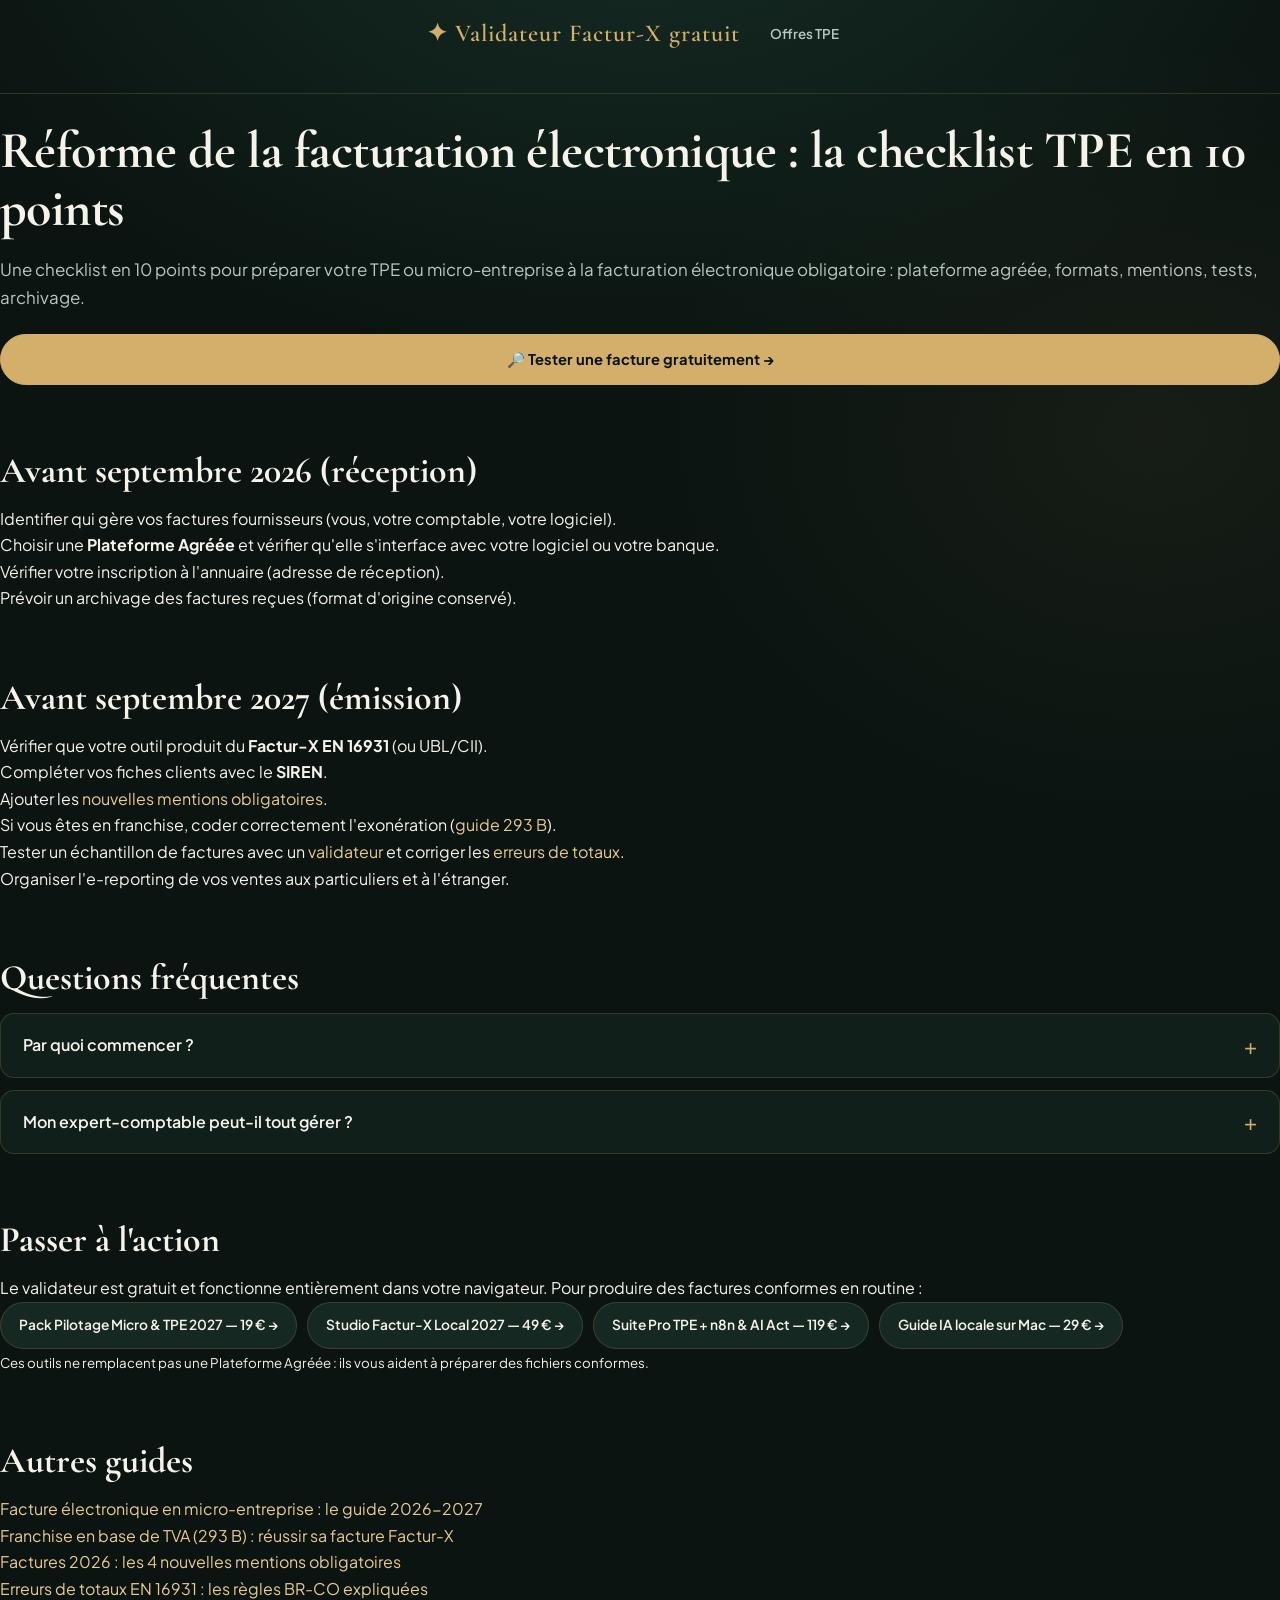
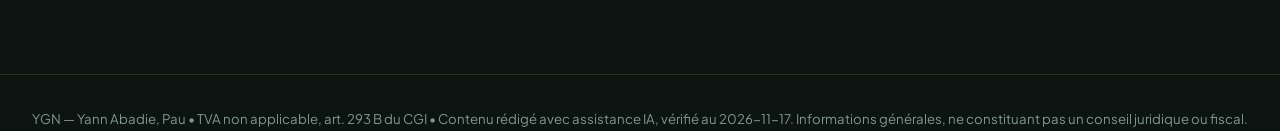
==== checklist-reforme-facturation-electronique-tpe.html @ a92aa613 "feat: validateur Factur-X gratuit 2026/2027" ====
<!DOCTYPE html>
<html lang="fr">
<head>
  <meta charset="UTF-8" />
  <meta name="viewport" content="width=device-width, initial-scale=1.0" />
  <title>Checklist réforme facturation électronique pour TPE (10 points)</title>
  <meta name="description" content="Une checklist en 10 points pour préparer votre TPE ou micro-entreprise à la facturation électronique obligatoire : plateforme agréée, formats, mentions, tests, archivage." />
  <link rel="canonical" href="https://yannabadie.github.io/validateur-factur-x/checklist-reforme-facturation-electronique-tpe.html" />
  <meta property="og:type" content="article" />
  <meta property="og:title" content="Checklist réforme facturation électronique pour TPE (10 points)" />
  <meta property="og:description" content="Une checklist en 10 points pour préparer votre TPE ou micro-entreprise à la facturation électronique obligatoire : plateforme agréée, formats, mentions, tests, archivage." />
  <meta property="og:url" content="https://yannabadie.github.io/validateur-factur-x/checklist-reforme-facturation-electronique-tpe.html" />
  <link rel="stylesheet" href="./studio_seo.css" />
  <style>.nav-inner{display:flex;flex-wrap:wrap;gap:1rem;align-items:center;justify-content:space-between;max-width:1100px;margin:0 auto;padding:.9rem 1.2rem}.nav-inner a{text-decoration:none;font-weight:600}</style>
  <script type="application/ld+json">{"@context": "https://schema.org", "@type": "Article", "headline": "Réforme de la facturation électronique : la checklist TPE en 10 points", "description": "Une checklist en 10 points pour préparer votre TPE ou micro-entreprise à la facturation électronique obligatoire : plateforme agréée, formats, mentions, tests, archivage.", "inLanguage": "fr-FR", "dateModified": "2026-11-17", "url": "https://yannabadie.github.io/validateur-factur-x/checklist-reforme-facturation-electronique-tpe.html", "author": {"@type": "Person", "name": "Yann Abadie"}, "publisher": {"@type": "Organization", "name": "YGN"}}</script>
  <script type="application/ld+json">{"@context": "https://schema.org", "@type": "FAQPage", "mainEntity": [{"@type": "Question", "name": "Par quoi commencer ?", "acceptedAnswer": {"@type": "Answer", "text": "Par le choix de la Plateforme Agréée, indispensable dès la réception en septembre 2026, puis par un test de vos factures actuelles."}}, {"@type": "Question", "name": "Mon expert-comptable peut-il tout gérer ?", "acceptedAnswer": {"@type": "Answer", "text": "Souvent oui via sa propre plateforme ; vérifiez avec lui le format produit par votre outil de facturation."}}]}</script>
</head>
<body>
  <header class="site-header"><nav class="nav-inner">
    <a class="brand-link" href="./">✦ Validateur Factur-X gratuit</a>
    <a class="nav-link" href="./#section-b2b-offers">Offres TPE</a>
  </nav></header>
  <main>
    <section class="product-hero" style="display:block">
      <h1>Réforme de la facturation électronique : la checklist TPE en 10 points</h1>
      <p class="lead">Une checklist en 10 points pour préparer votre TPE ou micro-entreprise à la facturation électronique obligatoire : plateforme agréée, formats, mentions, tests, archivage.</p>
      <div class="btn-row"><a class="btn-primary" href="./">🔎 Tester une facture gratuitement →</a></div>
    </section>
      <section class="section-block"><h2>Avant septembre 2026 (réception)</h2><ol><li>Identifier qui gère vos factures fournisseurs (vous, votre comptable, votre logiciel).</li><li>Choisir une <strong>Plateforme Agréée</strong> et vérifier qu'elle s'interface avec votre logiciel ou votre banque.</li><li>Vérifier votre inscription à l'annuaire (adresse de réception).</li><li>Prévoir un archivage des factures reçues (format d'origine conservé).</li></ol></section>
      <section class="section-block"><h2>Avant septembre 2027 (émission)</h2><ol start="5"><li>Vérifier que votre outil produit du <strong>Factur-X EN 16931</strong> (ou UBL/CII).</li><li>Compléter vos fiches clients avec le <strong>SIREN</strong>.</li><li>Ajouter les <a href="./mentions-obligatoires-facture-2026.html">nouvelles mentions obligatoires</a>.</li><li>Si vous êtes en franchise, coder correctement l'exonération (<a href="./franchise-tva-293b-factur-x.html">guide 293 B</a>).</li><li>Tester un échantillon de factures avec un <a href="./">validateur</a> et corriger les <a href="./erreurs-calcul-totaux-en16931-br-co.html">erreurs de totaux</a>.</li><li>Organiser l'e-reporting de vos ventes aux particuliers et à l'étranger.</li></ol></section>
    <section class="section-block"><h2>Questions fréquentes</h2>
      <div class="faq-list">
        <details class="faq-item"><summary>Par quoi commencer ?</summary><p>Par le choix de la Plateforme Agréée, indispensable dès la réception en septembre 2026, puis par un test de vos factures actuelles.</p></details>
        <details class="faq-item"><summary>Mon expert-comptable peut-il tout gérer ?</summary><p>Souvent oui via sa propre plateforme ; vérifiez avec lui le format produit par votre outil de facturation.</p></details>
      </div>
    </section>
    <section class="section-block"><h2>Passer à l'action</h2>
      <p>Le validateur est gratuit et fonctionne entièrement dans votre navigateur. Pour produire des factures conformes en routine :</p>
      <div class="btn-row">
          <a class="btn-secondary" href="https://buy.stripe.com/3cIaEWfnS8ifbTBdXH2cg05" target="_blank" rel="noopener">Pack Pilotage Micro &amp; TPE 2027 — 19 € →</a>
          <a class="btn-secondary" href="https://buy.stripe.com/4gMcN40sY41Zf5N1aV2cg06" target="_blank" rel="noopener">Studio Factur-X Local 2027 — 49 € →</a>
          <a class="btn-secondary" href="https://buy.stripe.com/aFa8wO0sY1TRbTB1aV2cg07" target="_blank" rel="noopener">Suite Pro TPE + n8n &amp; AI Act — 119 € →</a>
          <a class="btn-secondary" href="https://buy.stripe.com/14A14m5NigOLcXF7zj2cg03" target="_blank" rel="noopener">Guide IA locale sur Mac — 29 € →</a>
      </div>
      <p><small>Ces outils ne remplacent pas une Plateforme Agréée : ils vous aident à préparer des fichiers conformes.</small></p>
    </section>
    <section class="section-block"><h2>Autres guides</h2>
      <ul>
          <li><a href="./facture-electronique-micro-entreprise-2027.html">Facture électronique en micro-entreprise : le guide 2026-2027</a></li>
          <li><a href="./franchise-tva-293b-factur-x.html">Franchise en base de TVA (293 B) : réussir sa facture Factur-X</a></li>
          <li><a href="./mentions-obligatoires-facture-2026.html">Factures 2026 : les 4 nouvelles mentions obligatoires</a></li>
          <li><a href="./erreurs-calcul-totaux-en16931-br-co.html">Erreurs de totaux EN 16931 : les règles BR-CO expliquées</a></li>
      </ul>
    </section>
  </main>
  <footer class="site-footer"><p>YGN — Yann Abadie, Pau • TVA non applicable, art. 293 B du CGI • Contenu rédigé avec assistance IA, vérifié au 2026-11-17. Informations générales, ne constituant pas un conseil juridique ou fiscal.</p></footer>
</body>
</html>
---- studio_seo.css ----
/* YGN Studio — Luxury Dark-Emerald & Champagne Gold Conversion Design System */
@import url('https://fonts.googleapis.com/css2?family=Cormorant+Garamond:ital,wght@0,600;0,700;1,600&family=Plus+Jakarta+Sans:wght@400;500;600;700&display=swap');

:root {
  --bg-deep: #070e0c;
  --bg-base: #0b1411;
  --surface-1: #111f1a;
  --surface-2: #162822;
  --surface-3: #1c322a;
  --border-subtle: rgba(212, 175, 106, 0.18);
  --border-strong: rgba(212, 175, 106, 0.48);
  --gold: #d4af6a;
  --gold-bright: #e8cb92;
  --gold-tint: rgba(212, 175, 106, 0.11);
  --text-main: #f6f3eb;
  --text-soft: #b8c7c0;
  --text-muted: #82968e;
  --success: #7bd4a8;
  --danger: #f08c8c;
  --shadow-elevated: 0 22px 50px rgba(0, 0, 0, 0.45);
  --radius-lg: 20px;
  --radius-md: 14px;
  --radius-pill: 999px;
}

*, *::before, *::after {
  box-sizing: border-box;
  margin: 0;
  padding: 0;
}

html {
  scroll-behavior: smooth;
  -webkit-text-size-adjust: 100%;
}

body {
  font-family: 'Plus Jakarta Sans', system-ui, -apple-system, BlinkMacSystemFont, 'Segoe UI', sans-serif;
  background-color: var(--bg-base);
  background-image:
    radial-gradient(ellipse 85% 42% at 50% -8%, rgba(35, 76, 60, 0.44), transparent 70%),
    radial-gradient(ellipse 60% 35% at 90% 25%, rgba(212, 175, 106, 0.06), transparent 65%);
  color: var(--text-main);
  line-height: 1.66;
  min-height: 100vh;
}

/* Système Bilingue Instantané sans altération du display natif */
body:not(.en) [data-lang="en"] { display: none !important; }
body.en [data-lang="fr"] { display: none !important; }

a {
  color: var(--gold-bright);
  text-decoration: none;
  transition: color 0.18s ease, border-color 0.18s ease, background-color 0.18s ease, transform 0.18s ease;
}

a:hover {
  color: #fff;
}

img {
  max-width: 100%;
  display: block;
}

.topbar {
  background: linear-gradient(90deg, #0f1d18 0%, #172b24 50%, #0f1d18 100%);
  border-bottom: 1px solid var(--border-subtle);
  padding: 10px 20px;
  text-align: center;
  font-size: 0.83rem;
  font-weight: 500;
  letter-spacing: 0.02em;
  color: var(--gold-bright);
}

.container {
  max-width: 1200px;
  margin: 0 auto;
  padding: 28px 22px 76px;
}

/* Header & Navigation */
.site-header {
  display: flex;
  justify-content: space-between;
  align-items: center;
  gap: 18px;
  padding-bottom: 24px;
  margin-bottom: 28px;
  border-bottom: 1px solid var(--border-subtle);
  flex-wrap: wrap;
}

.brand-link {
  font-family: 'Cormorant Garamond', Georgia, serif;
  font-size: 1.52rem;
  font-weight: 700;
  color: var(--gold);
  letter-spacing: 0.04em;
  display: inline-flex;
  align-items: center;
  gap: 8px;
}

.brand-link:hover {
  color: var(--gold-bright);
}

.header-nav {
  display: flex;
  align-items: center;
  gap: 8px;
  flex-wrap: wrap;
}

.nav-link {
  font-size: 0.84rem;
  font-weight: 600;
  color: var(--text-soft);
  padding: 7px 13px;
  border-radius: var(--radius-pill);
  border: 1px solid transparent;
}

.nav-link:hover,
.nav-link.current {
  color: var(--text-main);
  background: var(--surface-2);
  border-color: var(--border-subtle);
}

.lang-switch {
  display: inline-flex;
  background: var(--surface-1);
  border: 1px solid var(--border-subtle);
  border-radius: var(--radius-pill);
  padding: 3px;
  gap: 3px;
}

.lang-switch button {
  background: transparent;
  color: var(--text-soft);
  border: none;
  padding: 6px 13px;
  border-radius: var(--radius-pill);
  cursor: pointer;
  font-family: inherit;
  font-weight: 600;
  font-size: 0.82rem;
  transition: background 0.18s ease, color 0.18s ease;
}

.lang-switch button.active {
  background: var(--gold);
  color: #09120f;
}

/* Fil d'Ariane (Breadcrumbs) */
.breadcrumb-bar {
  display: flex;
  justify-content: space-between;
  align-items: center;
  gap: 12px;
  flex-wrap: wrap;
  margin-bottom: 32px;
  padding: 11px 16px;
  background: rgba(17, 31, 26, 0.72);
  border: 1px solid var(--border-subtle);
  border-radius: var(--radius-md);
  font-size: 0.83rem;
  color: var(--text-muted);
}

.breadcrumb-trail {
  display: flex;
  align-items: center;
  gap: 8px;
  flex-wrap: wrap;
}

.breadcrumb-trail a {
  color: var(--text-soft);
  font-weight: 500;
}

.breadcrumb-trail a:hover {
  color: var(--gold-bright);
}

.sibling-pills {
  display: flex;
  align-items: center;
  gap: 8px;
  flex-wrap: wrap;
}

.sibling-pills a {
  font-size: 0.78rem;
  color: var(--gold-bright);
  background: var(--gold-tint);
  padding: 4px 10px;
  border-radius: var(--radius-pill);
  border: 1px solid rgba(212, 175, 106, 0.22);
}

.sibling-pills a:hover {
  background: rgba(212, 175, 106, 0.22);
}

/* Typographie Éditoriale */
.eyebrow {
  font-size: 0.76rem;
  font-weight: 700;
  text-transform: uppercase;
  letter-spacing: 0.12em;
  color: var(--gold);
  margin-bottom: 10px;
}

h1 {
  font-family: 'Cormorant Garamond', Georgia, serif;
  font-size: clamp(2.15rem, 4.1vw, 3.25rem);
  font-weight: 700;
  line-height: 1.12;
  letter-spacing: -0.01em;
  color: var(--text-main);
  margin-bottom: 16px;
}

h2 {
  font-family: 'Cormorant Garamond', Georgia, serif;
  font-size: clamp(1.65rem, 2.8vw, 2.25rem);
  font-weight: 700;
  line-height: 1.2;
  color: var(--text-main);
  margin-bottom: 14px;
}

h3 {
  font-family: 'Cormorant Garamond', Georgia, serif;
  font-size: 1.38rem;
  font-weight: 700;
  line-height: 1.28;
  color: var(--text-main);
  margin-bottom: 8px;
}

.lead {
  font-size: 1.06rem;
  color: var(--text-soft);
  line-height: 1.7;
  margin-bottom: 22px;
}

/* Hero Accueil */
.home-hero {
  text-align: center;
  max-width: 860px;
  margin: 8px auto 48px;
}

.trust-row {
  display: flex;
  justify-content: center;
  gap: 18px;
  flex-wrap: wrap;
  margin-top: 20px;
  font-size: 0.84rem;
  color: var(--text-soft);
}

.trust-item {
  display: inline-flex;
  align-items: center;
  gap: 7px;
  padding: 6px 14px;
  background: var(--surface-1);
  border: 1px solid var(--border-subtle);
  border-radius: var(--radius-pill);
}

.trust-dot {
  width: 7px;
  height: 7px;
  border-radius: 50%;
  background: var(--gold);
}

/* Grille Produits Vitrine */
.catalog-grid {
  display: grid;
  grid-template-columns: repeat(auto-fit, minmax(325px, 1fr));
  gap: 26px;
  margin-bottom: 56px;
}

.product-card {
  background: linear-gradient(180deg, var(--surface-1) 0%, #0e1a16 100%);
  border: 1px solid var(--border-subtle);
  border-radius: var(--radius-lg);
  overflow: hidden;
  display: flex;
  flex-direction: column;
  box-shadow: inset 0 1px 0 rgba(255, 255, 255, 0.04);
  transition: transform 0.22s ease, border-color 0.22s ease, box-shadow 0.22s ease;
}

.product-card:hover {
  transform: translateY(-4px);
  border-color: var(--border-strong);
  box-shadow: var(--shadow-elevated);
}

.card-media {
  position: relative;
  overflow: hidden;
  border-bottom: 1px solid var(--border-subtle);
  aspect-ratio: 1 / 1;
  background: var(--bg-deep);
}

.card-media img {
  width: 100%;
  height: 100%;
  object-fit: cover;
  transition: transform 0.35s ease;
}

.product-card:hover .card-media img {
  transform: scale(1.025);
}

.card-body {
  padding: 24px;
  display: flex;
  flex-direction: column;
  flex-grow: 1;
  gap: 12px;
}

.card-tag {
  font-size: 0.74rem;
  font-weight: 700;
  text-transform: uppercase;
  letter-spacing: 0.08em;
  color: var(--gold);
}

.card-body p {
  color: var(--text-soft);
  font-size: 0.93rem;
  flex-grow: 1;
}

.card-detail-link {
  font-size: 0.86rem;
  font-weight: 600;
  color: var(--gold-bright);
  display: inline-flex;
  align-items: center;
  gap: 6px;
  margin-top: 2px;
}

.card-detail-link:hover {
  text-decoration: underline;
}

.card-purchase {
  margin-top: 8px;
  padding-top: 16px;
  border-top: 1px solid var(--border-subtle);
  display: flex;
  flex-direction: column;
  gap: 10px;
}

.price-line {
  display: flex;
  justify-content: space-between;
  align-items: baseline;
  gap: 12px;
}

.price-tag {
  font-family: 'Cormorant Garamond', Georgia, serif;
  font-size: 2rem;
  font-weight: 700;
  color: #fff;
  line-height: 1;
}

.price-note {
  font-size: 0.76rem;
  color: var(--text-muted);
}

/* Boutons Checkout & Actions */
.btn-row {
  display: flex;
  gap: 10px;
  flex-wrap: wrap;
}

.btn-primary,
a.buy {
  display: inline-flex;
  align-items: center;
  justify-content: center;
  gap: 8px;
  background: var(--gold);
  color: #0b1411;
  font-weight: 700;
  font-size: 0.92rem;
  padding: 12px 20px;
  border-radius: var(--radius-pill);
  border: 1px solid var(--gold);
  cursor: pointer;
  text-align: center;
  flex: 1 1 auto;
}

.btn-primary:hover,
a.buy:hover {
  background: var(--gold-bright);
  border-color: var(--gold-bright);
  color: #070e0c;
  transform: translateY(-1px);
}

.btn-secondary {
  display: inline-flex;
  align-items: center;
  justify-content: center;
  gap: 8px;
  background: var(--surface-2);
  color: var(--text-main);
  font-weight: 600;
  font-size: 0.86rem;
  padding: 11px 18px;
  border-radius: var(--radius-pill);
  border: 1px solid var(--border-subtle);
  cursor: pointer;
  text-align: center;
}

.btn-secondary:hover {
  border-color: var(--gold);
  color: var(--gold-bright);
  background: var(--surface-3);
}

.btn-ghost {
  display: inline-flex;
  align-items: center;
  justify-content: center;
  gap: 6px;
  background: transparent;
  color: var(--text-soft);
  font-weight: 600;
  font-size: 0.82rem;
  padding: 8px 14px;
  border-radius: var(--radius-pill);
  border: 1px solid var(--border-subtle);
  cursor: pointer;
}

.btn-ghost:hover {
  color: var(--gold-bright);
  border-color: var(--gold);
}

/* Layout Page Produit SEO (Split Hero + Galerie) */
.product-hero {
  display: grid;
  grid-template-columns: minmax(300px, 500px) 1fr;
  gap: 42px;
  align-items: start;
  margin-bottom: 64px;
}

.gallery-panel {
  position: sticky;
  top: 24px;
}

.main-preview-frame {
  border-radius: var(--radius-lg);
  overflow: hidden;
  border: 1px solid var(--border-strong);
  background: var(--bg-deep);
  box-shadow: var(--shadow-elevated);
  cursor: zoom-in;
  position: relative;
}

.main-preview-frame img {
  width: 100%;
  aspect-ratio: 1 / 1;
  object-fit: cover;
}

.zoom-hint {
  position: absolute;
  bottom: 14px;
  left: 14px;
  background: rgba(9, 17, 14, 0.84);
  border: 1px solid var(--border-subtle);
  color: var(--text-soft);
  font-size: 0.75rem;
  padding: 5px 11px;
  border-radius: var(--radius-pill);
  pointer-events: none;
}

.thumb-strip {
  display: grid;
  grid-template-columns: repeat(3, 1fr);
  gap: 12px;
  margin-top: 14px;
}

.thumb-btn {
  border: 1px solid var(--border-subtle);
  border-radius: 12px;
  overflow: hidden;
  background: var(--surface-1);
  padding: 0;
  cursor: pointer;
  opacity: 0.72;
  transition: opacity 0.18s ease, border-color 0.18s ease, transform 0.18s ease;
}

.thumb-btn:hover,
.thumb-btn.active {
  opacity: 1;
  border-color: var(--gold);
  transform: translateY(-2px);
}

.thumb-btn img {
  width: 100%;
  aspect-ratio: 1 / 1;
  object-fit: cover;
}

/* Carte d'achat sur Landing Page */
.buy-box {
  background: linear-gradient(180deg, var(--surface-2) 0%, var(--surface-1) 100%);
  border: 1px solid var(--border-strong);
  border-radius: var(--radius-lg);
  padding: 26px;
  margin: 24px 0;
  box-shadow: var(--shadow-elevated);
}

.buy-box-header {
  display: flex;
  justify-content: space-between;
  align-items: baseline;
  flex-wrap: wrap;
  gap: 12px;
  margin-bottom: 18px;
  padding-bottom: 16px;
  border-bottom: 1px solid var(--border-subtle);
}

.buy-box-price {
  font-family: 'Cormorant Garamond', Georgia, serif;
  font-size: 2.65rem;
  font-weight: 700;
  color: #fff;
  line-height: 1;
}

.buy-box-tax {
  font-size: 0.8rem;
  color: var(--gold-bright);
  font-weight: 600;
}

.checkout-stack {
  display: flex;
  flex-direction: column;
  gap: 11px;
}

.mor-note {
  font-size: 0.78rem;
  color: var(--text-muted);
  margin-top: 10px;
  line-height: 1.5;
}

.spec-chips {
  display: flex;
  flex-wrap: wrap;
  gap: 8px;
  margin-top: 16px;
}

.spec-chip {
  font-size: 0.79rem;
  color: var(--text-soft);
  background: rgba(255, 255, 255, 0.03);
  border: 1px solid var(--border-subtle);
  padding: 5px 12px;
  border-radius: var(--radius-pill);
}

/* Sections Éditoriales : What's Inside / Bénéfices */
.section-block {
  margin-bottom: 64px;
}

.section-header {
  max-width: 760px;
  margin-bottom: 28px;
}

.inside-grid {
  display: grid;
  grid-template-columns: repeat(auto-fit, minmax(270px, 1fr));
  gap: 20px;
}

.inside-item {
  background: var(--surface-1);
  border: 1px solid var(--border-subtle);
  border-radius: var(--radius-md);
  padding: 22px;
}

.inside-num {
  font-family: 'Cormorant Garamond', Georgia, serif;
  font-size: 1.5rem;
  font-weight: 700;
  color: var(--gold);
  margin-bottom: 6px;
}

.inside-item p {
  font-size: 0.92rem;
  color: var(--text-soft);
}

/* Bannière B2B FacturKit 2027 & Pass Annuel 365 */
.b2b-banner {
  background: linear-gradient(135deg, #13251e 0%, #1b332a 55%, #12211b 100%);
  border: 1px solid var(--border-strong);
  border-radius: var(--radius-lg);
  padding: 34px;
  margin-bottom: 60px;
  display: grid;
  grid-template-columns: 1.35fr 1fr;
  gap: 28px;
  align-items: center;
  box-shadow: var(--shadow-elevated);
}

.b2b-offers-mini {
  display: flex;
  flex-direction: column;
  gap: 12px;
}

a.mini-offer-row { text-decoration: none; color: inherit; }
a.mini-offer-row:hover { filter: brightness(1.12); }
.mini-offer-row {
  background: rgba(8, 15, 13, 0.55);
  border: 1px solid var(--border-subtle);
  border-radius: var(--radius-md);
  padding: 15px 18px;
  display: flex;
  justify-content: space-between;
  align-items: center;
  gap: 12px;
}

.mini-offer-price {
  font-family: 'Cormorant Garamond', Georgia, serif;
  font-size: 1.55rem;
  font-weight: 700;
  color: var(--gold-bright);
  white-space: nowrap;
}

/* Configurateur Interactif Chanson VIP */
.configurator-card {
  background: linear-gradient(180deg, #13231d 0%, #0e1a16 100%);
  border: 1px solid var(--border-strong);
  border-radius: var(--radius-lg);
  padding: 32px;
  box-shadow: var(--shadow-elevated);
}

.form-grid {
  display: grid;
  grid-template-columns: repeat(2, 1fr);
  gap: 18px;
  margin-top: 20px;
}

.form-group {
  display: flex;
  flex-direction: column;
  gap: 7px;
}

.form-group.full {
  grid-column: 1 / -1;
}

.form-group label {
  font-size: 0.85rem;
  font-weight: 600;
  color: var(--gold-bright);
}

.form-control {
  background: #09120f;
  border: 1px solid var(--border-subtle);
  border-radius: 10px;
  padding: 11px 14px;
  color: var(--text-main);
  font-family: inherit;
  font-size: 0.93rem;
  transition: border-color 0.18s ease;
}

.form-control:focus {
  outline: none;
  border-color: var(--gold);
}

textarea.form-control {
  min-height: 76px;
  resize: vertical;
}

.json-output-box {
  margin-top: 22px;
  background: #060c0a;
  border: 1px solid var(--border-subtle);
  border-radius: var(--radius-md);
  padding: 18px;
}

.json-output-box pre {
  font-family: ui-monospace, SFMono-Regular, Menlo, Consolas, monospace;
  font-size: 0.81rem;
  color: #cfe3da;
  overflow-x: auto;
  white-space: pre-wrap;
  word-break: break-word;
  max-height: 280px;
}

.status-msg {
  font-size: 0.85rem;
  font-weight: 600;
  color: var(--success);
  margin-top: 10px;
  min-height: 1.3em;
}

/* Accordéon FAQ Accessible */
.faq-list {
  display: flex;
  flex-direction: column;
  gap: 12px;
}

details.faq-item {
  background: var(--surface-1);
  border: 1px solid var(--border-subtle);
  border-radius: var(--radius-md);
  padding: 18px 22px;
  transition: border-color 0.18s ease;
}

details.faq-item[open] {
  border-color: var(--gold);
  background: var(--surface-2);
}

details.faq-item summary {
  font-weight: 600;
  font-size: 1rem;
  color: var(--text-main);
  cursor: pointer;
  list-style: none;
  display: flex;
  justify-content: space-between;
  align-items: center;
  gap: 14px;
}

details.faq-item summary::-webkit-details-marker {
  display: none;
}

details.faq-item summary::after {
  content: "+";
  font-size: 1.35rem;
  color: var(--gold);
  font-weight: 400;
  line-height: 1;
  transition: transform 0.2s ease;
}

details.faq-item[open] summary::after {
  content: "−";
}

.faq-answer {
  margin-top: 12px;
  padding-top: 12px;
  border-top: 1px solid var(--border-subtle);
  color: var(--text-soft);
  font-size: 0.93rem;
}

/* Cross-sell Collections Liées */
.cross-grid {
  display: grid;
  grid-template-columns: repeat(auto-fit, minmax(250px, 1fr));
  gap: 18px;
}

.cross-card {
  background: var(--surface-1);
  border: 1px solid var(--border-subtle);
  border-radius: var(--radius-md);
  padding: 20px;
  display: flex;
  flex-direction: column;
  gap: 8px;
}

.cross-card:hover {
  border-color: var(--gold);
}

/* Lightbox Aperçu Certifié */
.lightbox-backdrop {
  position: fixed;
  inset: 0;
  background: rgba(5, 10, 8, 0.9);
  display: none;
  align-items: center;
  justify-content: center;
  padding: 24px;
  z-index: 999;
}

.lightbox-backdrop.open {
  display: flex;
}

.lightbox-content {
  max-width: 760px;
  width: 100%;
  position: relative;
}

.lightbox-content img {
  width: 100%;
  border-radius: var(--radius-md);
  border: 1px solid var(--gold);
}

.lightbox-close {
  position: absolute;
  top: -42px;
  right: 0;
  background: var(--surface-2);
  color: var(--text-main);
  border: 1px solid var(--gold);
  border-radius: var(--radius-pill);
  padding: 6px 14px;
  cursor: pointer;
  font-weight: 600;
}

/* Footer Légal & Conformité */
.site-footer {
  margin-top: 72px;
  padding-top: 32px;
  border-top: 1px solid var(--border-subtle);
  text-align: center;
  color: var(--text-muted);
  font-size: 0.83rem;
  line-height: 1.75;
}

.site-footer strong {
  color: var(--text-soft);
}

@media (max-width: 920px) {
  .product-hero {
    grid-template-columns: 1fr;
  }
  .gallery-panel {
    position: static;
  }
  .b2b-banner {
    grid-template-columns: 1fr;
  }
  .form-grid {
    grid-template-columns: 1fr;
  }
}
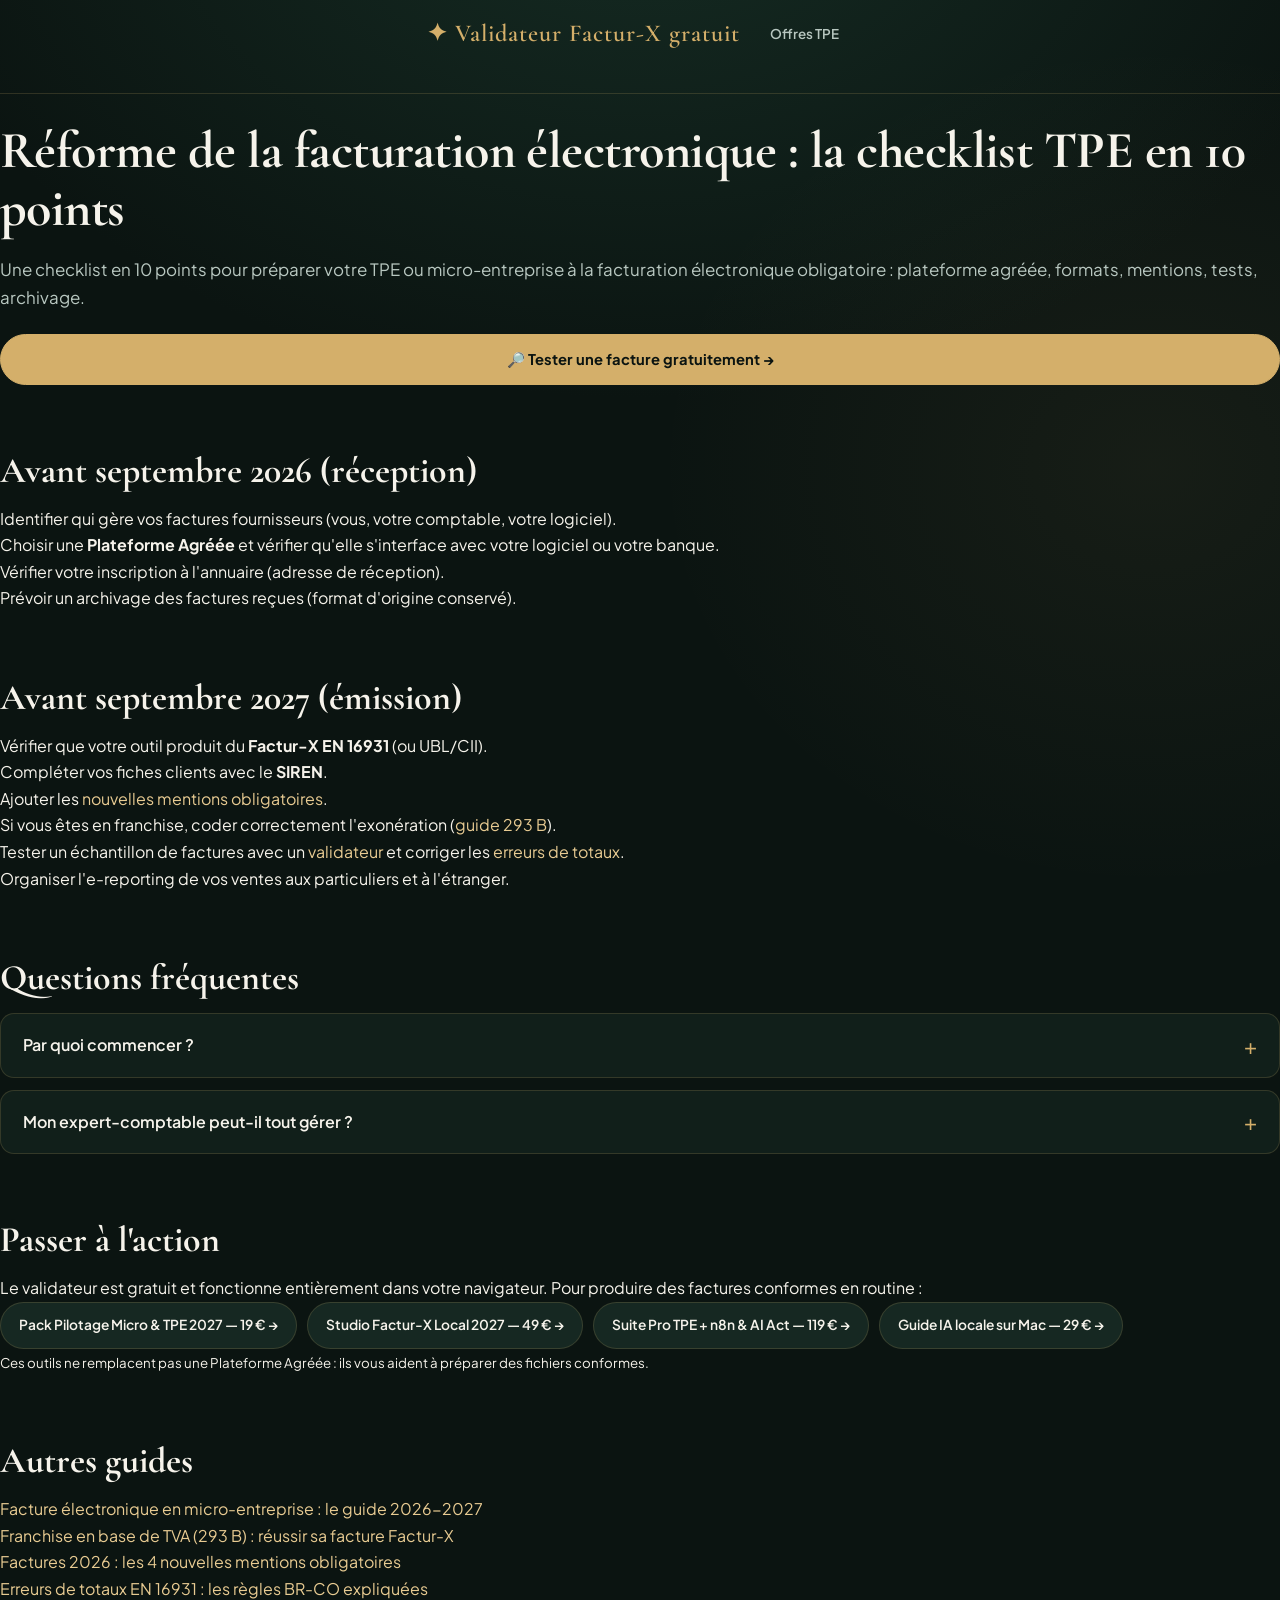
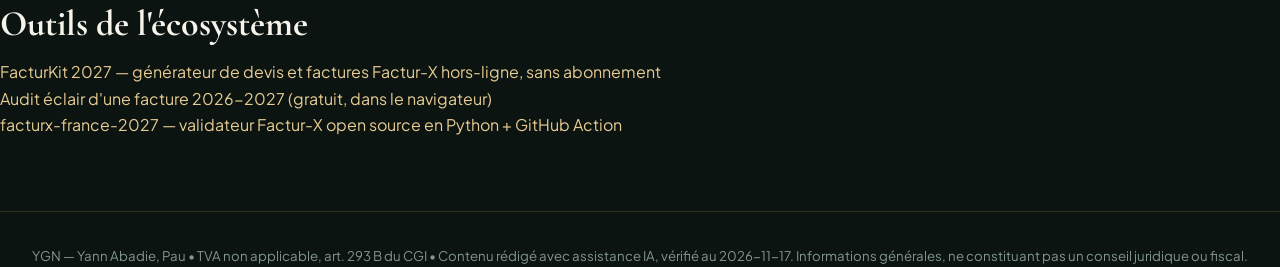
==== commit dc8001f2: "feat: validateur Factur-X gratuit 2026/2027" ====
--- a/checklist-reforme-facturation-electronique-tpe.html
+++ b/checklist-reforme-facturation-electronique-tpe.html
@@ -51,6 +51,12 @@
           <li><a href="./mentions-obligatoires-facture-2026.html">Factures 2026 : les 4 nouvelles mentions obligatoires</a></li>
           <li><a href="./erreurs-calcul-totaux-en16931-br-co.html">Erreurs de totaux EN 16931 : les règles BR-CO expliquées</a></li>
       </ul>
+      <h2>Outils de l'écosystème</h2>
+      <ul>
+        <li><a href="https://yannabadie.github.io/facturkit-2027/" rel="noopener">FacturKit 2027 — générateur de devis et factures Factur-X hors-ligne, sans abonnement</a></li>
+        <li><a href="https://yannabadie.github.io/facturkit-2027/audit-facture-gratuit.html" rel="noopener">Audit éclair d&#x27;une facture 2026-2027 (gratuit, dans le navigateur)</a></li>
+        <li><a href="https://github.com/yannabadie/facturx-france-2027" rel="noopener">facturx-france-2027 — validateur Factur-X open source en Python + GitHub Action</a></li>
+      </ul>
     </section>
   </main>
   <footer class="site-footer"><p>YGN — Yann Abadie, Pau • TVA non applicable, art. 293 B du CGI • Contenu rédigé avec assistance IA, vérifié au 2026-11-17. Informations générales, ne constituant pas un conseil juridique ou fiscal.</p></footer>
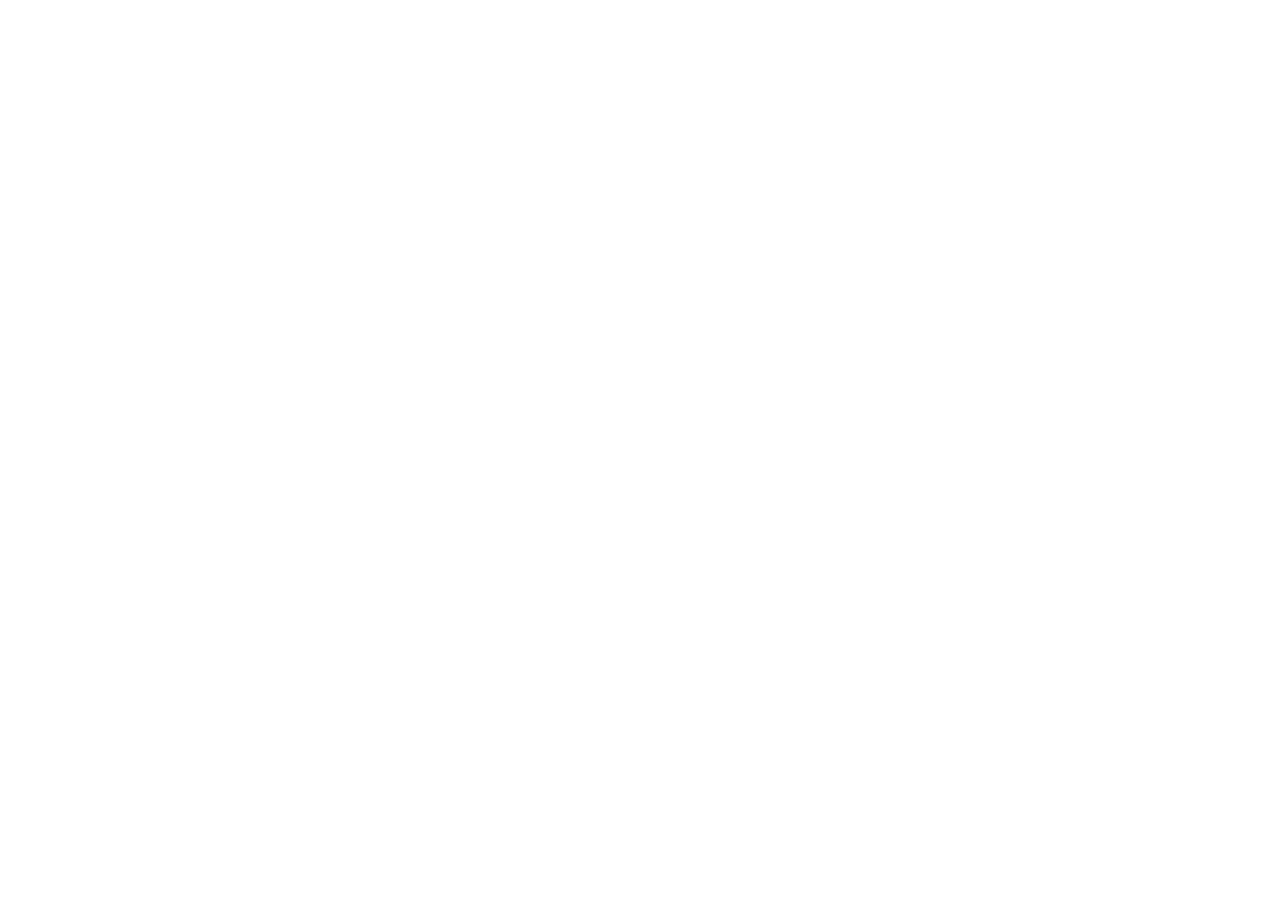
==== commit d9449da8: "chore: fusion dans FacturKit 2027 — redirections vers les URL équivalentes" ====
--- a/checklist-reforme-facturation-electronique-tpe.html
+++ b/checklist-reforme-facturation-electronique-tpe.html
@@ -1,64 +1,14 @@
 <!DOCTYPE html>
 <html lang="fr">
 <head>
-  <meta charset="UTF-8" />
-  <meta name="viewport" content="width=device-width, initial-scale=1.0" />
-  <title>Checklist réforme facturation électronique pour TPE (10 points)</title>
-  <meta name="description" content="Une checklist en 10 points pour préparer votre TPE ou micro-entreprise à la facturation électronique obligatoire : plateforme agréée, formats, mentions, tests, archivage." />
-  <link rel="canonical" href="https://yannabadie.github.io/validateur-factur-x/checklist-reforme-facturation-electronique-tpe.html" />
-  <meta property="og:type" content="article" />
-  <meta property="og:title" content="Checklist réforme facturation électronique pour TPE (10 points)" />
-  <meta property="og:description" content="Une checklist en 10 points pour préparer votre TPE ou micro-entreprise à la facturation électronique obligatoire : plateforme agréée, formats, mentions, tests, archivage." />
-  <meta property="og:url" content="https://yannabadie.github.io/validateur-factur-x/checklist-reforme-facturation-electronique-tpe.html" />
-  <link rel="stylesheet" href="./studio_seo.css" />
-  <style>.nav-inner{display:flex;flex-wrap:wrap;gap:1rem;align-items:center;justify-content:space-between;max-width:1100px;margin:0 auto;padding:.9rem 1.2rem}.nav-inner a{text-decoration:none;font-weight:600}</style>
-  <script type="application/ld+json">{"@context": "https://schema.org", "@type": "Article", "headline": "Réforme de la facturation électronique : la checklist TPE en 10 points", "description": "Une checklist en 10 points pour préparer votre TPE ou micro-entreprise à la facturation électronique obligatoire : plateforme agréée, formats, mentions, tests, archivage.", "inLanguage": "fr-FR", "dateModified": "2026-11-17", "url": "https://yannabadie.github.io/validateur-factur-x/checklist-reforme-facturation-electronique-tpe.html", "author": {"@type": "Person", "name": "Yann Abadie"}, "publisher": {"@type": "Organization", "name": "YGN"}}</script>
-  <script type="application/ld+json">{"@context": "https://schema.org", "@type": "FAQPage", "mainEntity": [{"@type": "Question", "name": "Par quoi commencer ?", "acceptedAnswer": {"@type": "Answer", "text": "Par le choix de la Plateforme Agréée, indispensable dès la réception en septembre 2026, puis par un test de vos factures actuelles."}}, {"@type": "Question", "name": "Mon expert-comptable peut-il tout gérer ?", "acceptedAnswer": {"@type": "Answer", "text": "Souvent oui via sa propre plateforme ; vérifiez avec lui le format produit par votre outil de facturation."}}]}</script>
+  <meta charset="UTF-8">
+  <title>Réforme de la facturation électronique : la checklist TPE en 10 points — déplacé vers FacturKit 2027</title>
+  <link rel="canonical" href="https://yannabadie.github.io/facturkit-2027/guides/checklist-reforme-facturation-electronique-tpe.html">
+  <meta http-equiv="refresh" content="0; url=https://yannabadie.github.io/facturkit-2027/guides/checklist-reforme-facturation-electronique-tpe.html">
+  <meta name="robots" content="noindex, follow">
+  <script>location.replace("https://yannabadie.github.io/facturkit-2027/guides/checklist-reforme-facturation-electronique-tpe.html");</script>
 </head>
 <body>
-  <header class="site-header"><nav class="nav-inner">
-    <a class="brand-link" href="./">✦ Validateur Factur-X gratuit</a>
-    <a class="nav-link" href="./#section-b2b-offers">Offres TPE</a>
-  </nav></header>
-  <main>
-    <section class="product-hero" style="display:block">
-      <h1>Réforme de la facturation électronique : la checklist TPE en 10 points</h1>
-      <p class="lead">Une checklist en 10 points pour préparer votre TPE ou micro-entreprise à la facturation électronique obligatoire : plateforme agréée, formats, mentions, tests, archivage.</p>
-      <div class="btn-row"><a class="btn-primary" href="./">🔎 Tester une facture gratuitement →</a></div>
-    </section>
-      <section class="section-block"><h2>Avant septembre 2026 (réception)</h2><ol><li>Identifier qui gère vos factures fournisseurs (vous, votre comptable, votre logiciel).</li><li>Choisir une <strong>Plateforme Agréée</strong> et vérifier qu'elle s'interface avec votre logiciel ou votre banque.</li><li>Vérifier votre inscription à l'annuaire (adresse de réception).</li><li>Prévoir un archivage des factures reçues (format d'origine conservé).</li></ol></section>
-      <section class="section-block"><h2>Avant septembre 2027 (émission)</h2><ol start="5"><li>Vérifier que votre outil produit du <strong>Factur-X EN 16931</strong> (ou UBL/CII).</li><li>Compléter vos fiches clients avec le <strong>SIREN</strong>.</li><li>Ajouter les <a href="./mentions-obligatoires-facture-2026.html">nouvelles mentions obligatoires</a>.</li><li>Si vous êtes en franchise, coder correctement l'exonération (<a href="./franchise-tva-293b-factur-x.html">guide 293 B</a>).</li><li>Tester un échantillon de factures avec un <a href="./">validateur</a> et corriger les <a href="./erreurs-calcul-totaux-en16931-br-co.html">erreurs de totaux</a>.</li><li>Organiser l'e-reporting de vos ventes aux particuliers et à l'étranger.</li></ol></section>
-    <section class="section-block"><h2>Questions fréquentes</h2>
-      <div class="faq-list">
-        <details class="faq-item"><summary>Par quoi commencer ?</summary><p>Par le choix de la Plateforme Agréée, indispensable dès la réception en septembre 2026, puis par un test de vos factures actuelles.</p></details>
-        <details class="faq-item"><summary>Mon expert-comptable peut-il tout gérer ?</summary><p>Souvent oui via sa propre plateforme ; vérifiez avec lui le format produit par votre outil de facturation.</p></details>
-      </div>
-    </section>
-    <section class="section-block"><h2>Passer à l'action</h2>
-      <p>Le validateur est gratuit et fonctionne entièrement dans votre navigateur. Pour produire des factures conformes en routine :</p>
-      <div class="btn-row">
-          <a class="btn-secondary" href="https://buy.stripe.com/3cIaEWfnS8ifbTBdXH2cg05" target="_blank" rel="noopener">Pack Pilotage Micro &amp; TPE 2027 — 19 € →</a>
-          <a class="btn-secondary" href="https://buy.stripe.com/4gMcN40sY41Zf5N1aV2cg06" target="_blank" rel="noopener">Studio Factur-X Local 2027 — 49 € →</a>
-          <a class="btn-secondary" href="https://buy.stripe.com/aFa8wO0sY1TRbTB1aV2cg07" target="_blank" rel="noopener">Suite Pro TPE + n8n &amp; AI Act — 119 € →</a>
-          <a class="btn-secondary" href="https://buy.stripe.com/14A14m5NigOLcXF7zj2cg03" target="_blank" rel="noopener">Guide IA locale sur Mac — 29 € →</a>
-      </div>
-      <p><small>Ces outils ne remplacent pas une Plateforme Agréée : ils vous aident à préparer des fichiers conformes.</small></p>
-    </section>
-    <section class="section-block"><h2>Autres guides</h2>
-      <ul>
-          <li><a href="./facture-electronique-micro-entreprise-2027.html">Facture électronique en micro-entreprise : le guide 2026-2027</a></li>
-          <li><a href="./franchise-tva-293b-factur-x.html">Franchise en base de TVA (293 B) : réussir sa facture Factur-X</a></li>
-          <li><a href="./mentions-obligatoires-facture-2026.html">Factures 2026 : les 4 nouvelles mentions obligatoires</a></li>
-          <li><a href="./erreurs-calcul-totaux-en16931-br-co.html">Erreurs de totaux EN 16931 : les règles BR-CO expliquées</a></li>
-      </ul>
-      <h2>Outils de l'écosystème</h2>
-      <ul>
-        <li><a href="https://yannabadie.github.io/facturkit-2027/" rel="noopener">FacturKit 2027 — générateur de devis et factures Factur-X hors-ligne, sans abonnement</a></li>
-        <li><a href="https://yannabadie.github.io/facturkit-2027/audit-facture-gratuit.html" rel="noopener">Audit éclair d&#x27;une facture 2026-2027 (gratuit, dans le navigateur)</a></li>
-        <li><a href="https://github.com/yannabadie/facturx-france-2027" rel="noopener">facturx-france-2027 — validateur Factur-X open source en Python + GitHub Action</a></li>
-      </ul>
-    </section>
-  </main>
-  <footer class="site-footer"><p>YGN — Yann Abadie, Pau • TVA non applicable, art. 293 B du CGI • Contenu rédigé avec assistance IA, vérifié au 2026-11-17. Informations générales, ne constituant pas un conseil juridique ou fiscal.</p></footer>
+  <p>Cette page a déménagé : <a href="https://yannabadie.github.io/facturkit-2027/guides/checklist-reforme-facturation-electronique-tpe.html">Réforme de la facturation électronique : la checklist TPE en 10 points</a> sur FacturKit 2027.</p>
 </body>
 </html>
